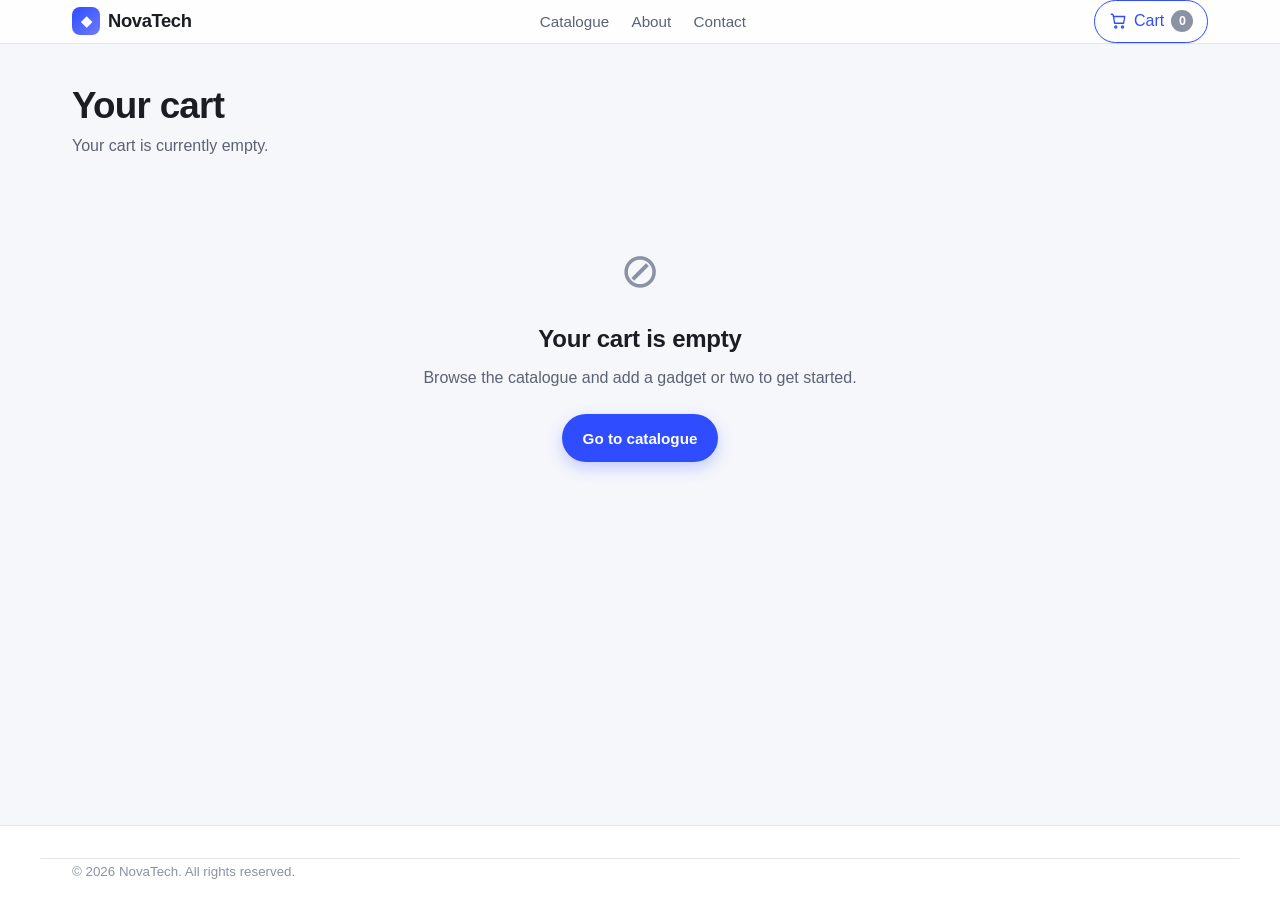
==== cart.html @ 15fd9c62 "Build NovaTech gadgets shop (catalogue + cart) Add the catalogue and cart pages with vanilla HTML/CS" ====
<!DOCTYPE html>
<html lang="en">
  <head>
    <meta charset="UTF-8" />
    <meta name="viewport" content="width=device-width, initial-scale=1.0" />
    <title>Cart — NovaTech</title>
    <link rel="stylesheet" href="css/styles.css" />
  </head>
  <body>
    <header class="site-header">
      <div class="container header-inner">
        <a class="logo" href="index.html" aria-label="NovaTech home">
          <span class="logo-mark" aria-hidden="true">◆</span>
          <span class="logo-text">NovaTech</span>
        </a>
        <nav class="primary-nav" aria-label="Primary">
          <a href="index.html" class="nav-link">Catalogue</a>
          <a href="index.html#about" class="nav-link">About</a>
          <a href="index.html#contact" class="nav-link">Contact</a>
        </nav>
        <a href="cart.html" class="cart-button active" aria-label="Open cart">
          <svg
            class="cart-icon"
            viewBox="0 0 24 24"
            fill="none"
            stroke="currentColor"
            stroke-width="1.8"
            stroke-linecap="round"
            stroke-linejoin="round"
            aria-hidden="true"
          >
            <path d="M6 6h15l-1.5 9h-12z" />
            <circle cx="9" cy="20" r="1.4" />
            <circle cx="18" cy="20" r="1.4" />
            <path d="M3 3h2l1 3" />
          </svg>
          <span class="cart-label">Cart</span>
          <span class="cart-count" id="cart-count" aria-live="polite">0</span>
        </a>
      </div>
    </header>

    <main class="cart-page">
      <div class="container">
        <div class="page-head">
          <h1 class="page-title">Your cart</h1>
          <p class="page-sub" id="cart-summary-line">Loading…</p>
        </div>

        <div class="cart-layout" id="cart-layout">
          <section class="cart-items" id="cart-items" aria-label="Cart items">
            <!-- Filled by cart.js -->
          </section>

          <aside class="cart-summary" aria-label="Order summary">
            <h2 class="summary-title">Order summary</h2>
            <dl class="summary-list">
              <div class="summary-row">
                <dt>Items</dt>
                <dd id="summary-items">0</dd>
              </div>
              <div class="summary-row">
                <dt>Subtotal</dt>
                <dd id="summary-subtotal">$0.00</dd>
              </div>
              <div class="summary-row">
                <dt>Shipping</dt>
                <dd id="summary-shipping">$0.00</dd>
              </div>
              <div class="summary-row summary-total">
                <dt>Total</dt>
                <dd id="summary-total">$0.00</dd>
              </div>
            </dl>
            <p class="summary-note" id="shipping-note">
              Add $99 to your order for free shipping.
            </p>
            <button class="button button-primary button-block" id="checkout-btn" type="button">
              Checkout
            </button>
            <button class="button button-ghost button-block" id="clear-btn" type="button">
              Clear cart
            </button>
            <a class="button button-link" href="index.html#catalogue">
              ← Continue shopping
            </a>
          </aside>
        </div>

        <section class="cart-empty" id="cart-empty" hidden>
          <div class="empty-art" aria-hidden="true">⊘</div>
          <h2>Your cart is empty</h2>
          <p>Browse the catalogue and add a gadget or two to get started.</p>
          <a class="button button-primary" href="index.html#catalogue">Go to catalogue</a>
        </section>
      </div>
    </main>

    <footer class="site-footer">
      <div class="container footer-bottom">
        <small>© <span id="year"></span> NovaTech. All rights reserved.</small>
      </div>
    </footer>

    <div class="toast" id="toast" role="status" aria-live="polite"></div>

    <script src="js/data.js"></script>
    <script src="js/cart-store.js"></script>
    <script src="js/header.js"></script>
    <script src="js/cart.js"></script>
  </body>
</html>
---- css/styles.css ----
/* ----------------------------------------------------------
   NovaTech – styles
   Mobile-first stylesheet with three breakpoints:
     • base   : phones        (< 640px)
     • tablet : 640–1023px
     • desktop: 1024px and up
---------------------------------------------------------- */

:root {
  --bg: #f6f7fb;
  --surface: #ffffff;
  --surface-2: #f0f2f7;
  --text: #1a1d23;
  --text-muted: #5b6273;
  --text-soft: #8b92a4;
  --border: #e3e6ee;
  --border-strong: #d4d8e3;
  --accent: #2f4dff;
  --accent-strong: #1f3ad9;
  --accent-soft: #eaeefe;
  --positive: #1f9d55;
  --danger: #c8385a;
  --shadow-sm: 0 1px 2px rgba(20, 24, 35, 0.04),
    0 1px 1px rgba(20, 24, 35, 0.04);
  --shadow-md: 0 6px 16px rgba(20, 24, 35, 0.06),
    0 2px 4px rgba(20, 24, 35, 0.04);
  --shadow-lg: 0 18px 40px rgba(20, 24, 35, 0.1),
    0 4px 8px rgba(20, 24, 35, 0.04);
  --radius-sm: 8px;
  --radius-md: 14px;
  --radius-lg: 20px;
  --radius-pill: 999px;
  --container: 1200px;
  --transition: 180ms cubic-bezier(0.4, 0, 0.2, 1);
}

* {
  box-sizing: border-box;
}

[hidden] {
  display: none !important;
}

html {
  -webkit-text-size-adjust: 100%;
}

body {
  margin: 0;
  font-family: -apple-system, BlinkMacSystemFont, 'Segoe UI', Roboto, Inter,
    'Helvetica Neue', Arial, sans-serif;
  font-size: 16px;
  line-height: 1.55;
  color: var(--text);
  background: var(--bg);
  -webkit-font-smoothing: antialiased;
  -moz-osx-font-smoothing: grayscale;
  min-height: 100vh;
  display: flex;
  flex-direction: column;
}

main {
  flex: 1 0 auto;
}

img {
  max-width: 100%;
  display: block;
}

a {
  color: inherit;
  text-decoration: none;
}

h1,
h2,
h3,
h4 {
  margin: 0;
  font-weight: 600;
  letter-spacing: -0.01em;
  line-height: 1.2;
}

p {
  margin: 0;
}

button {
  font: inherit;
}

.container {
  max-width: var(--container);
  margin: 0 auto;
  padding: 0 1rem;
}

/* ===== Header ===== */
.site-header {
  position: sticky;
  top: 0;
  z-index: 20;
  background: rgba(255, 255, 255, 0.85);
  backdrop-filter: saturate(150%) blur(10px);
  -webkit-backdrop-filter: saturate(150%) blur(10px);
  border-bottom: 1px solid var(--border);
}

.header-inner {
  display: flex;
  align-items: center;
  justify-content: space-between;
  gap: 1rem;
  padding: 0.85rem 1rem;
}

.logo {
  display: inline-flex;
  align-items: center;
  gap: 0.5rem;
  font-weight: 700;
  letter-spacing: -0.02em;
  font-size: 1.15rem;
}

.logo-mark {
  display: inline-grid;
  place-items: center;
  width: 28px;
  height: 28px;
  border-radius: 8px;
  background: linear-gradient(135deg, var(--accent), #6e7bff);
  color: #fff;
  font-size: 0.9rem;
}

.primary-nav {
  display: none;
  gap: 1.4rem;
}

.nav-link {
  color: var(--text-muted);
  font-weight: 500;
  font-size: 0.95rem;
  transition: color var(--transition);
}

.nav-link:hover,
.nav-link.active {
  color: var(--text);
}

.cart-button {
  display: inline-flex;
  align-items: center;
  gap: 0.45rem;
  padding: 0.5rem 0.85rem;
  border-radius: var(--radius-pill);
  background: var(--surface);
  border: 1px solid var(--border);
  box-shadow: var(--shadow-sm);
  color: var(--text);
  font-weight: 500;
  transition: transform var(--transition), border-color var(--transition);
}

.cart-button:hover {
  border-color: var(--border-strong);
  transform: translateY(-1px);
}

.cart-button.active {
  border-color: var(--accent);
  color: var(--accent);
}

.cart-icon {
  width: 18px;
  height: 18px;
}

.cart-label {
  display: none;
}

.cart-count {
  display: inline-grid;
  place-items: center;
  min-width: 22px;
  height: 22px;
  padding: 0 6px;
  border-radius: var(--radius-pill);
  background: var(--accent);
  color: #fff;
  font-size: 0.78rem;
  font-weight: 600;
  line-height: 1;
  transition: background var(--transition);
}

.cart-count[data-empty='true'] {
  background: var(--text-soft);
}

/* ===== Hero ===== */
.hero {
  padding: 3rem 0 2rem;
  background: radial-gradient(
      1200px 400px at 80% -20%,
      rgba(47, 77, 255, 0.12),
      transparent 60%
    ),
    radial-gradient(
      900px 360px at 0% 100%,
      rgba(110, 123, 255, 0.08),
      transparent 60%
    );
}

.hero-inner {
  max-width: 760px;
}

.eyebrow {
  display: inline-block;
  padding: 0.3rem 0.75rem;
  border-radius: var(--radius-pill);
  background: var(--accent-soft);
  color: var(--accent-strong);
  font-size: 0.8rem;
  font-weight: 600;
  letter-spacing: 0.02em;
  margin-bottom: 1rem;
}

.hero-title {
  font-size: clamp(2rem, 5vw + 1rem, 3.4rem);
  letter-spacing: -0.02em;
  margin-bottom: 1rem;
}

.accent {
  background: linear-gradient(135deg, var(--accent), #6e7bff);
  -webkit-background-clip: text;
  background-clip: text;
  color: transparent;
}

.hero-text {
  color: var(--text-muted);
  font-size: 1.05rem;
  margin-bottom: 1.5rem;
}

.hero-actions {
  display: flex;
  gap: 0.75rem;
  flex-wrap: wrap;
}

/* ===== Buttons ===== */
.button {
  --bg: var(--accent);
  --fg: #fff;
  display: inline-flex;
  align-items: center;
  justify-content: center;
  gap: 0.4rem;
  padding: 0.7rem 1.2rem;
  border-radius: var(--radius-pill);
  border: 1px solid transparent;
  background: var(--bg);
  color: var(--fg);
  font-weight: 600;
  font-size: 0.95rem;
  cursor: pointer;
  transition: transform var(--transition), background var(--transition),
    border-color var(--transition), box-shadow var(--transition),
    color var(--transition);
}

.button:focus-visible {
  outline: 2px solid var(--accent);
  outline-offset: 3px;
}

.button:hover {
  transform: translateY(-1px);
}

.button:disabled {
  opacity: 0.7;
  cursor: not-allowed;
  transform: none;
}

.button-primary {
  --bg: var(--accent);
  --fg: #fff;
  box-shadow: 0 6px 16px rgba(47, 77, 255, 0.25);
}

.button-primary:hover {
  background: var(--accent-strong);
}

.button-ghost {
  --bg: transparent;
  --fg: var(--text);
  border-color: var(--border-strong);
}

.button-ghost:hover {
  background: var(--surface);
}

.button-link {
  --bg: transparent;
  --fg: var(--accent-strong);
  padding: 0.4rem 0;
  border-radius: 0;
  font-weight: 500;
}

.button-link:hover {
  background: transparent;
  color: var(--accent);
  transform: none;
}

.button-block {
  width: 100%;
}

/* ===== Section heads ===== */
.catalogue {
  padding: 3rem 0 4rem;
}

.section-head {
  margin-bottom: 1.75rem;
  display: flex;
  flex-direction: column;
  gap: 0.35rem;
}

.section-title {
  font-size: clamp(1.6rem, 3vw, 2.1rem);
}

.section-sub {
  color: var(--text-muted);
}

/* ===== Product grid ===== */
.product-grid {
  display: grid;
  grid-template-columns: 1fr;
  gap: 1.25rem;
}

.product-card {
  display: flex;
  flex-direction: column;
  background: var(--surface);
  border: 1px solid var(--border);
  border-radius: var(--radius-lg);
  overflow: hidden;
  box-shadow: var(--shadow-sm);
  transition: transform var(--transition), box-shadow var(--transition),
    border-color var(--transition);
}

.product-card:hover {
  transform: translateY(-2px);
  border-color: var(--border-strong);
  box-shadow: var(--shadow-md);
}

.product-media {
  position: relative;
  aspect-ratio: 4 / 3;
  background: var(--surface-2);
  overflow: hidden;
}

.product-image {
  width: 100%;
  height: 100%;
  object-fit: cover;
  transition: transform 400ms ease;
}

.product-card:hover .product-image {
  transform: scale(1.04);
}

.product-badge {
  position: absolute;
  top: 0.85rem;
  left: 0.85rem;
  padding: 0.25rem 0.6rem;
  border-radius: var(--radius-pill);
  background: var(--text);
  color: #fff;
  font-size: 0.72rem;
  font-weight: 600;
  letter-spacing: 0.02em;
  text-transform: uppercase;
}

.product-body {
  padding: 1.1rem 1.1rem 1.2rem;
  display: flex;
  flex-direction: column;
  gap: 0.7rem;
  flex: 1;
}

.product-name {
  font-size: 1.05rem;
}

.product-desc {
  color: var(--text-muted);
  font-size: 0.92rem;
  display: -webkit-box;
  -webkit-line-clamp: 3;
  -webkit-box-orient: vertical;
  overflow: hidden;
}

.product-foot {
  display: flex;
  align-items: center;
  justify-content: space-between;
  gap: 0.75rem;
  margin-top: auto;
}

.product-price {
  font-size: 1.2rem;
  font-weight: 700;
  letter-spacing: -0.01em;
}

/* ===== Quantity control ===== */
.qty-control,
.cart-row-qty {
  display: inline-flex;
  align-items: center;
  background: var(--surface-2);
  border-radius: var(--radius-pill);
  padding: 0.2rem;
  gap: 0.15rem;
}

.qty-btn {
  width: 30px;
  height: 30px;
  border: 0;
  border-radius: var(--radius-pill);
  background: transparent;
  color: var(--text);
  font-size: 1.1rem;
  font-weight: 600;
  cursor: pointer;
  transition: background var(--transition);
}

.qty-btn:hover {
  background: var(--surface);
}

.qty-btn:focus-visible {
  outline: 2px solid var(--accent);
  outline-offset: 1px;
}

.qty-value {
  min-width: 24px;
  text-align: center;
  font-weight: 600;
  font-size: 0.95rem;
}

/* ===== Info band ===== */
.info-band {
  background: var(--surface);
  border-top: 1px solid var(--border);
  border-bottom: 1px solid var(--border);
  padding: 2.25rem 0;
}

.info-grid {
  display: grid;
  grid-template-columns: 1fr;
  gap: 1.5rem;
}

.info-item {
  display: flex;
  flex-direction: column;
  gap: 0.4rem;
}

.info-icon {
  display: inline-grid;
  place-items: center;
  width: 36px;
  height: 36px;
  border-radius: 10px;
  background: var(--accent-soft);
  color: var(--accent-strong);
  font-size: 1.1rem;
  margin-bottom: 0.25rem;
}

.info-item h3 {
  font-size: 1.05rem;
}

.info-item p {
  color: var(--text-muted);
  font-size: 0.95rem;
}

/* ===== Footer ===== */
.site-footer {
  background: var(--surface);
  border-top: 1px solid var(--border);
  margin-top: auto;
  padding: 2rem 0 1rem;
}

.footer-inner {
  display: grid;
  grid-template-columns: 1fr;
  gap: 1.5rem;
  margin-bottom: 1.25rem;
}

.footer-text {
  color: var(--text-muted);
  font-size: 0.92rem;
  margin-top: 0.6rem;
}

.footer-cols {
  display: grid;
  grid-template-columns: 1fr 1fr;
  gap: 1.5rem;
}

.footer-cols h4 {
  font-size: 0.85rem;
  text-transform: uppercase;
  letter-spacing: 0.06em;
  margin-bottom: 0.5rem;
  color: var(--text-soft);
}

.footer-cols a {
  display: block;
  color: var(--text-muted);
  padding: 0.15rem 0;
  font-size: 0.95rem;
  transition: color var(--transition);
}

.footer-cols a:hover {
  color: var(--text);
}

.footer-bottom {
  border-top: 1px solid var(--border);
  padding-top: 1rem;
  color: var(--text-soft);
}

/* ===== Cart page ===== */
.cart-page {
  padding: 2.5rem 0 4rem;
}

.page-head {
  margin-bottom: 1.75rem;
}

.page-title {
  font-size: clamp(1.8rem, 3vw, 2.3rem);
  letter-spacing: -0.02em;
}

.page-sub {
  color: var(--text-muted);
  margin-top: 0.35rem;
}

.cart-layout {
  display: grid;
  grid-template-columns: 1fr;
  gap: 1.5rem;
}

.cart-items {
  display: flex;
  flex-direction: column;
  gap: 1rem;
}

.cart-row {
  display: grid;
  grid-template-columns: 84px 1fr;
  grid-template-areas:
    'media info'
    'qty   price';
  gap: 0.85rem 1rem;
  background: var(--surface);
  border: 1px solid var(--border);
  border-radius: var(--radius-md);
  padding: 0.9rem;
  align-items: center;
}

.cart-row-media {
  grid-area: media;
  display: block;
  width: 84px;
  height: 84px;
  border-radius: 10px;
  overflow: hidden;
  background: var(--surface-2);
}

.cart-row-media img {
  width: 100%;
  height: 100%;
  object-fit: cover;
}

.cart-row-info {
  grid-area: info;
  min-width: 0;
}

.cart-row-name {
  font-size: 1rem;
  margin-bottom: 0.25rem;
}

.cart-row-desc {
  font-size: 0.85rem;
  color: var(--text-muted);
  display: -webkit-box;
  -webkit-line-clamp: 2;
  -webkit-box-orient: vertical;
  overflow: hidden;
  margin-bottom: 0.4rem;
}

.link-btn {
  border: 0;
  background: transparent;
  padding: 0;
  color: var(--danger);
  font-size: 0.85rem;
  font-weight: 500;
  cursor: pointer;
}

.link-btn:hover {
  text-decoration: underline;
}

.cart-row-qty {
  grid-area: qty;
  justify-self: start;
}

.cart-row-price {
  grid-area: price;
  text-align: right;
  justify-self: end;
}

.cart-row-line-total {
  font-weight: 700;
  font-size: 1.1rem;
}

.cart-row-unit {
  color: var(--text-soft);
  font-size: 0.82rem;
}

.cart-summary {
  background: var(--surface);
  border: 1px solid var(--border);
  border-radius: var(--radius-md);
  padding: 1.25rem;
  display: flex;
  flex-direction: column;
  gap: 0.75rem;
  align-self: start;
}

.summary-title {
  font-size: 1.05rem;
  margin-bottom: 0.25rem;
}

.summary-list {
  margin: 0;
  padding: 0;
  display: flex;
  flex-direction: column;
  gap: 0.4rem;
}

.summary-row {
  display: flex;
  justify-content: space-between;
  font-size: 0.95rem;
  color: var(--text-muted);
}

.summary-row dt,
.summary-row dd {
  margin: 0;
}

.summary-row dd {
  color: var(--text);
  font-weight: 500;
}

.summary-total {
  border-top: 1px solid var(--border);
  padding-top: 0.65rem;
  margin-top: 0.4rem;
  font-size: 1.05rem;
}

.summary-total dt,
.summary-total dd {
  font-weight: 700;
  color: var(--text);
}

.summary-note {
  font-size: 0.85rem;
  color: var(--text-muted);
  background: var(--surface-2);
  padding: 0.5rem 0.7rem;
  border-radius: 8px;
}

.summary-note[data-tone='positive'] {
  background: rgba(31, 157, 85, 0.1);
  color: var(--positive);
}

/* Empty cart state */
.cart-empty {
  text-align: center;
  padding: 3rem 1rem;
  display: flex;
  flex-direction: column;
  align-items: center;
  gap: 0.75rem;
}

.empty-art {
  font-size: 3rem;
  color: var(--text-soft);
  margin-bottom: 0.25rem;
}

.cart-empty h2 {
  font-size: 1.5rem;
}

.cart-empty p {
  color: var(--text-muted);
  margin-bottom: 0.75rem;
}

/* ===== Toast ===== */
.toast {
  position: fixed;
  left: 50%;
  bottom: 24px;
  transform: translate(-50%, 20px);
  background: #1a1d23;
  color: #fff;
  padding: 0.7rem 1.1rem;
  border-radius: var(--radius-pill);
  font-size: 0.9rem;
  font-weight: 500;
  box-shadow: var(--shadow-lg);
  opacity: 0;
  pointer-events: none;
  transition: transform var(--transition), opacity var(--transition);
  z-index: 50;
}

.toast[data-visible='true'] {
  opacity: 1;
  transform: translate(-50%, 0);
}

/* =========================================================
   Tablet — 640px and up
========================================================= */
@media (min-width: 640px) {
  .container {
    padding: 0 1.5rem;
  }

  .hero {
    padding: 4rem 0 3rem;
  }

  .cart-label {
    display: inline;
  }

  .product-grid {
    grid-template-columns: repeat(2, 1fr);
    gap: 1.5rem;
  }

  .info-grid {
    grid-template-columns: repeat(3, 1fr);
  }

  .footer-inner {
    grid-template-columns: 1fr 1fr;
  }

  .cart-row {
    grid-template-columns: 110px 1fr auto auto;
    grid-template-areas: 'media info qty price';
    gap: 1rem 1.25rem;
    padding: 1rem 1.1rem;
  }

  .cart-row-media {
    width: 110px;
    height: 110px;
  }
}

/* =========================================================
   Desktop — 1024px and up
========================================================= */
@media (min-width: 1024px) {
  .container {
    padding: 0 2rem;
  }

  .primary-nav {
    display: inline-flex;
  }

  .product-grid {
    grid-template-columns: repeat(4, 1fr);
    gap: 1.75rem;
  }

  .cart-layout {
    grid-template-columns: minmax(0, 1fr) 340px;
    gap: 2rem;
  }

  .footer-inner {
    grid-template-columns: 2fr 1fr 1fr;
  }
}

/* Reduce motion */
@media (prefers-reduced-motion: reduce) {
  *,
  *::before,
  *::after {
    transition: none !important;
    animation: none !important;
  }
}
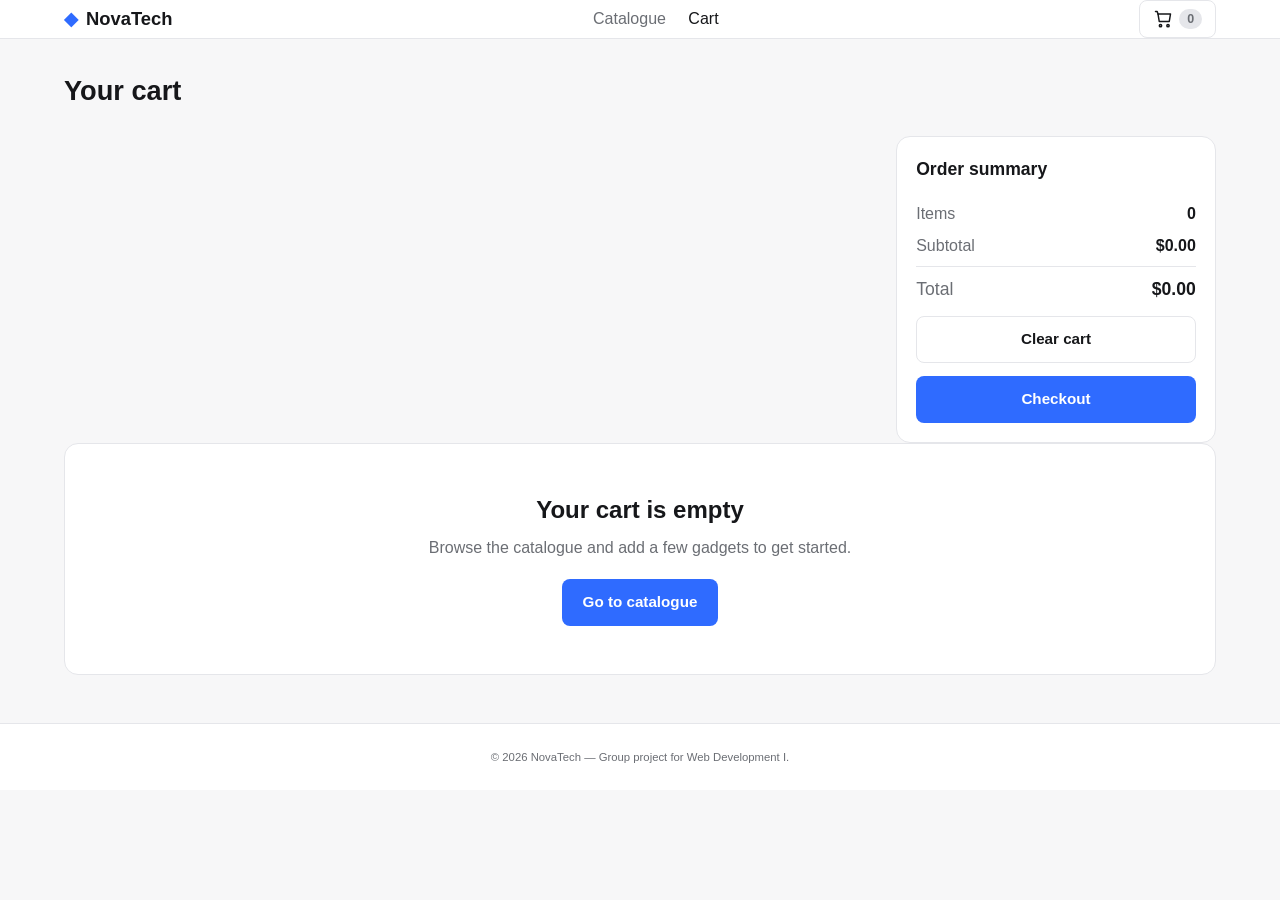
==== commit e76b2e1a: "Add slim version of NovaTech gadgets shop Co-Authored-By: Devin AI <158243242+devin-ai-integration[b" ====
--- a/cart.html
+++ b/cart.html
@@ -9,50 +9,34 @@
   <body>
     <header class="site-header">
       <div class="container header-inner">
-        <a class="logo" href="index.html" aria-label="NovaTech home">
-          <span class="logo-mark" aria-hidden="true">◆</span>
+        <a class="logo" href="index.html">
+          <span class="logo-mark">◆</span>
           <span class="logo-text">NovaTech</span>
         </a>
-        <nav class="primary-nav" aria-label="Primary">
+        <nav class="primary-nav">
           <a href="index.html" class="nav-link">Catalogue</a>
-          <a href="index.html#about" class="nav-link">About</a>
-          <a href="index.html#contact" class="nav-link">Contact</a>
+          <a href="cart.html" class="nav-link active">Cart</a>
         </nav>
         <a href="cart.html" class="cart-button active" aria-label="Open cart">
-          <svg
-            class="cart-icon"
-            viewBox="0 0 24 24"
-            fill="none"
-            stroke="currentColor"
-            stroke-width="1.8"
-            stroke-linecap="round"
-            stroke-linejoin="round"
-            aria-hidden="true"
-          >
+          <svg class="cart-icon" viewBox="0 0 24 24" fill="none" stroke="currentColor" stroke-width="1.8" stroke-linecap="round" stroke-linejoin="round">
             <path d="M6 6h15l-1.5 9h-12z" />
             <circle cx="9" cy="20" r="1.4" />
             <circle cx="18" cy="20" r="1.4" />
             <path d="M3 3h2l1 3" />
           </svg>
-          <span class="cart-label">Cart</span>
-          <span class="cart-count" id="cart-count" aria-live="polite">0</span>
+          <span class="cart-count" id="cart-count">0</span>
         </a>
       </div>
     </header>
 
     <main class="cart-page">
       <div class="container">
-        <div class="page-head">
-          <h1 class="page-title">Your cart</h1>
-          <p class="page-sub" id="cart-summary-line">Loading…</p>
-        </div>
+        <h1 class="page-title">Your cart</h1>
 
         <div class="cart-layout" id="cart-layout">
-          <section class="cart-items" id="cart-items" aria-label="Cart items">
-            <!-- Filled by cart.js -->
-          </section>
+          <section class="cart-items" id="cart-items"></section>
 
-          <aside class="cart-summary" aria-label="Order summary">
+          <aside class="cart-summary">
             <h2 class="summary-title">Order summary</h2>
             <dl class="summary-list">
               <div class="summary-row">
@@ -63,46 +47,29 @@
                 <dt>Subtotal</dt>
                 <dd id="summary-subtotal">$0.00</dd>
               </div>
-              <div class="summary-row">
-                <dt>Shipping</dt>
-                <dd id="summary-shipping">$0.00</dd>
-              </div>
               <div class="summary-row summary-total">
                 <dt>Total</dt>
                 <dd id="summary-total">$0.00</dd>
               </div>
             </dl>
-            <p class="summary-note" id="shipping-note">
-              Add $99 to your order for free shipping.
-            </p>
-            <button class="button button-primary button-block" id="checkout-btn" type="button">
-              Checkout
-            </button>
-            <button class="button button-ghost button-block" id="clear-btn" type="button">
-              Clear cart
-            </button>
-            <a class="button button-link" href="index.html#catalogue">
-              ← Continue shopping
-            </a>
+            <button type="button" id="clear-btn" class="button button-ghost button-block">Clear cart</button>
+            <button type="button" class="button button-primary button-block">Checkout</button>
           </aside>
         </div>
 
-        <section class="cart-empty" id="cart-empty" hidden>
-          <div class="empty-art" aria-hidden="true">⊘</div>
+        <div class="cart-empty" id="cart-empty" hidden>
           <h2>Your cart is empty</h2>
-          <p>Browse the catalogue and add a gadget or two to get started.</p>
-          <a class="button button-primary" href="index.html#catalogue">Go to catalogue</a>
-        </section>
+          <p>Browse the catalogue and add a few gadgets to get started.</p>
+          <a href="index.html" class="button button-primary">Go to catalogue</a>
+        </div>
       </div>
     </main>
 
     <footer class="site-footer">
-      <div class="container footer-bottom">
-        <small>© <span id="year"></span> NovaTech. All rights reserved.</small>
+      <div class="container">
+        <small>© <span id="year"></span> NovaTech — Group project for Web Development I.</small>
       </div>
     </footer>
-
-    <div class="toast" id="toast" role="status" aria-live="polite"></div>
 
     <script src="js/data.js"></script>
     <script src="js/cart-store.js"></script>
--- a/css/styles.css
+++ b/css/styles.css
@@ -1,68 +1,34 @@
-/* ----------------------------------------------------------
-   NovaTech – styles
-   Mobile-first stylesheet with three breakpoints:
-     • base   : phones        (< 640px)
-     • tablet : 640–1023px
-     • desktop: 1024px and up
----------------------------------------------------------- */
-
+/* ===== Variables & reset ===== */
 :root {
-  --bg: #f6f7fb;
+  --bg: #f7f7f8;
   --surface: #ffffff;
-  --surface-2: #f0f2f7;
-  --text: #1a1d23;
-  --text-muted: #5b6273;
-  --text-soft: #8b92a4;
-  --border: #e3e6ee;
-  --border-strong: #d4d8e3;
-  --accent: #2f4dff;
-  --accent-strong: #1f3ad9;
-  --accent-soft: #eaeefe;
-  --positive: #1f9d55;
-  --danger: #c8385a;
-  --shadow-sm: 0 1px 2px rgba(20, 24, 35, 0.04),
-    0 1px 1px rgba(20, 24, 35, 0.04);
-  --shadow-md: 0 6px 16px rgba(20, 24, 35, 0.06),
-    0 2px 4px rgba(20, 24, 35, 0.04);
-  --shadow-lg: 0 18px 40px rgba(20, 24, 35, 0.1),
-    0 4px 8px rgba(20, 24, 35, 0.04);
+  --text: #16171a;
+  --muted: #6b6e74;
+  --border: #e5e6ea;
+  --accent: #2f6bff;
+  --accent-dark: #1f54d8;
+  --shadow: 0 6px 18px rgba(20, 22, 28, 0.06);
   --radius-sm: 8px;
   --radius-md: 14px;
   --radius-lg: 20px;
-  --radius-pill: 999px;
-  --container: 1200px;
-  --transition: 180ms cubic-bezier(0.4, 0, 0.2, 1);
 }
 
 * {
   box-sizing: border-box;
 }
 
-[hidden] {
-  display: none !important;
-}
-
 html {
   -webkit-text-size-adjust: 100%;
+  overflow-x: hidden;
 }
 
 body {
   margin: 0;
-  font-family: -apple-system, BlinkMacSystemFont, 'Segoe UI', Roboto, Inter,
-    'Helvetica Neue', Arial, sans-serif;
-  font-size: 16px;
-  line-height: 1.55;
+  overflow-x: hidden;
+  font-family: -apple-system, BlinkMacSystemFont, 'Segoe UI', Roboto, sans-serif;
+  background: var(--bg);
   color: var(--text);
-  background: var(--bg);
-  -webkit-font-smoothing: antialiased;
-  -moz-osx-font-smoothing: grayscale;
-  min-height: 100vh;
-  display: flex;
-  flex-direction: column;
-}
-
-main {
-  flex: 1 0 auto;
+  line-height: 1.5;
 }
 
 img {
@@ -75,39 +41,73 @@
   text-decoration: none;
 }
 
-h1,
-h2,
-h3,
-h4 {
-  margin: 0;
-  font-weight: 600;
-  letter-spacing: -0.01em;
-  line-height: 1.2;
-}
-
-p {
-  margin: 0;
-}
-
 button {
   font: inherit;
+  cursor: pointer;
 }
 
 .container {
-  max-width: var(--container);
+  max-width: 1200px;
   margin: 0 auto;
   padding: 0 1rem;
 }
 
+/* ===== Buttons ===== */
+.button {
+  display: inline-flex;
+  align-items: center;
+  justify-content: center;
+  padding: 0.7rem 1.2rem;
+  border-radius: var(--radius-sm);
+  font-weight: 600;
+  font-size: 0.95rem;
+  border: 1px solid transparent;
+  transition: background 0.15s, color 0.15s, border 0.15s;
+}
+
+.button-primary {
+  background: var(--accent);
+  color: #fff;
+}
+.button-primary:hover {
+  background: var(--accent-dark);
+}
+.button-primary:disabled {
+  background: #93acff;
+  cursor: default;
+}
+
+.button-ghost {
+  background: transparent;
+  color: var(--text);
+  border-color: var(--border);
+}
+.button-ghost:hover {
+  border-color: var(--text);
+}
+
+.button-block {
+  width: 100%;
+}
+
+.link-btn {
+  background: none;
+  border: none;
+  padding: 0;
+  color: var(--accent);
+  font-size: 0.85rem;
+}
+.link-btn:hover {
+  text-decoration: underline;
+}
+
 /* ===== Header ===== */
 .site-header {
+  background: var(--surface);
+  border-bottom: 1px solid var(--border);
   position: sticky;
   top: 0;
-  z-index: 20;
-  background: rgba(255, 255, 255, 0.85);
-  backdrop-filter: saturate(150%) blur(10px);
-  -webkit-backdrop-filter: saturate(150%) blur(10px);
-  border-bottom: 1px solid var(--border);
+  z-index: 10;
 }
 
 .header-inner {
@@ -115,491 +115,248 @@
   align-items: center;
   justify-content: space-between;
   gap: 1rem;
-  padding: 0.85rem 1rem;
+  padding: 0.9rem 1rem;
 }
 
 .logo {
-  display: inline-flex;
+  display: flex;
   align-items: center;
   gap: 0.5rem;
   font-weight: 700;
-  letter-spacing: -0.02em;
   font-size: 1.15rem;
 }
-
 .logo-mark {
-  display: inline-grid;
-  place-items: center;
-  width: 28px;
-  height: 28px;
-  border-radius: 8px;
-  background: linear-gradient(135deg, var(--accent), #6e7bff);
-  color: #fff;
-  font-size: 0.9rem;
+  color: var(--accent);
 }
 
 .primary-nav {
   display: none;
   gap: 1.4rem;
 }
-
 .nav-link {
-  color: var(--text-muted);
+  color: var(--muted);
   font-weight: 500;
-  font-size: 0.95rem;
-  transition: color var(--transition);
-}
-
+}
 .nav-link:hover,
 .nav-link.active {
   color: var(--text);
 }
 
 .cart-button {
-  display: inline-flex;
-  align-items: center;
-  gap: 0.45rem;
-  padding: 0.5rem 0.85rem;
-  border-radius: var(--radius-pill);
-  background: var(--surface);
-  border: 1px solid var(--border);
-  box-shadow: var(--shadow-sm);
-  color: var(--text);
+  display: flex;
+  align-items: center;
+  gap: 0.4rem;
+  padding: 0.5rem 0.8rem;
+  border: 1px solid var(--border);
+  border-radius: var(--radius-sm);
+  background: var(--surface);
   font-weight: 500;
-  transition: transform var(--transition), border-color var(--transition);
-}
-
-.cart-button:hover {
-  border-color: var(--border-strong);
-  transform: translateY(-1px);
-}
-
-.cart-button.active {
-  border-color: var(--accent);
-  color: var(--accent);
-}
-
+}
 .cart-icon {
-  width: 18px;
-  height: 18px;
-}
-
-.cart-label {
-  display: none;
-}
-
+  width: 20px;
+  height: 20px;
+}
 .cart-count {
-  display: inline-grid;
-  place-items: center;
-  min-width: 22px;
-  height: 22px;
-  padding: 0 6px;
-  border-radius: var(--radius-pill);
   background: var(--accent);
   color: #fff;
+  border-radius: 999px;
+  padding: 0.05rem 0.5rem;
   font-size: 0.78rem;
-  font-weight: 600;
-  line-height: 1;
-  transition: background var(--transition);
-}
-
+  font-weight: 700;
+}
 .cart-count[data-empty='true'] {
-  background: var(--text-soft);
+  background: var(--border);
+  color: var(--muted);
 }
 
 /* ===== Hero ===== */
 .hero {
   padding: 3rem 0 2rem;
-  background: radial-gradient(
-      1200px 400px at 80% -20%,
-      rgba(47, 77, 255, 0.12),
-      transparent 60%
-    ),
-    radial-gradient(
-      900px 360px at 0% 100%,
-      rgba(110, 123, 255, 0.08),
-      transparent 60%
-    );
-}
-
+  background: linear-gradient(180deg, #fff 0%, var(--bg) 100%);
+}
 .hero-inner {
-  max-width: 760px;
-}
-
-.eyebrow {
-  display: inline-block;
-  padding: 0.3rem 0.75rem;
-  border-radius: var(--radius-pill);
-  background: var(--accent-soft);
-  color: var(--accent-strong);
-  font-size: 0.8rem;
-  font-weight: 600;
-  letter-spacing: 0.02em;
-  margin-bottom: 1rem;
-}
-
+  text-align: center;
+}
 .hero-title {
-  font-size: clamp(2rem, 5vw + 1rem, 3.4rem);
+  font-size: 1.9rem;
+  font-weight: 700;
   letter-spacing: -0.02em;
-  margin-bottom: 1rem;
-}
-
+  margin: 0 0 0.6rem;
+}
 .accent {
-  background: linear-gradient(135deg, var(--accent), #6e7bff);
-  -webkit-background-clip: text;
-  background-clip: text;
-  color: transparent;
-}
-
+  color: var(--accent);
+}
 .hero-text {
-  color: var(--text-muted);
-  font-size: 1.05rem;
-  margin-bottom: 1.5rem;
-}
-
-.hero-actions {
-  display: flex;
-  gap: 0.75rem;
-  flex-wrap: wrap;
-}
-
-/* ===== Buttons ===== */
-.button {
-  --bg: var(--accent);
-  --fg: #fff;
-  display: inline-flex;
-  align-items: center;
-  justify-content: center;
-  gap: 0.4rem;
-  padding: 0.7rem 1.2rem;
-  border-radius: var(--radius-pill);
-  border: 1px solid transparent;
-  background: var(--bg);
-  color: var(--fg);
-  font-weight: 600;
-  font-size: 0.95rem;
-  cursor: pointer;
-  transition: transform var(--transition), background var(--transition),
-    border-color var(--transition), box-shadow var(--transition),
-    color var(--transition);
-}
-
-.button:focus-visible {
-  outline: 2px solid var(--accent);
-  outline-offset: 3px;
-}
-
-.button:hover {
-  transform: translateY(-1px);
-}
-
-.button:disabled {
-  opacity: 0.7;
-  cursor: not-allowed;
-  transform: none;
-}
-
-.button-primary {
-  --bg: var(--accent);
-  --fg: #fff;
-  box-shadow: 0 6px 16px rgba(47, 77, 255, 0.25);
-}
-
-.button-primary:hover {
-  background: var(--accent-strong);
-}
-
-.button-ghost {
-  --bg: transparent;
-  --fg: var(--text);
-  border-color: var(--border-strong);
-}
-
-.button-ghost:hover {
-  background: var(--surface);
-}
-
-.button-link {
-  --bg: transparent;
-  --fg: var(--accent-strong);
-  padding: 0.4rem 0;
-  border-radius: 0;
-  font-weight: 500;
-}
-
-.button-link:hover {
-  background: transparent;
-  color: var(--accent);
-  transform: none;
-}
-
-.button-block {
-  width: 100%;
-}
-
-/* ===== Section heads ===== */
+  color: var(--muted);
+  max-width: 480px;
+  margin: 0 auto 1.4rem;
+}
+
+/* ===== Section ===== */
 .catalogue {
-  padding: 3rem 0 4rem;
-}
-
-.section-head {
-  margin-bottom: 1.75rem;
-  display: flex;
-  flex-direction: column;
-  gap: 0.35rem;
-}
-
+  padding: 2rem 0 3rem;
+}
 .section-title {
-  font-size: clamp(1.6rem, 3vw, 2.1rem);
-}
-
-.section-sub {
-  color: var(--text-muted);
+  font-size: 1.5rem;
+  font-weight: 700;
+  letter-spacing: -0.01em;
+  margin: 0 0 1.2rem;
 }
 
 /* ===== Product grid ===== */
 .product-grid {
   display: grid;
-  grid-template-columns: 1fr;
-  gap: 1.25rem;
+  grid-template-columns: repeat(2, minmax(0, 1fr));
+  gap: 1rem;
 }
 
 .product-card {
-  display: flex;
-  flex-direction: column;
-  background: var(--surface);
-  border: 1px solid var(--border);
-  border-radius: var(--radius-lg);
+  background: var(--surface);
+  border: 1px solid var(--border);
+  border-radius: var(--radius-md);
   overflow: hidden;
-  box-shadow: var(--shadow-sm);
-  transition: transform var(--transition), box-shadow var(--transition),
-    border-color var(--transition);
-}
-
+  display: flex;
+  flex-direction: column;
+  transition: transform 0.15s, box-shadow 0.15s;
+}
 .product-card:hover {
   transform: translateY(-2px);
-  border-color: var(--border-strong);
-  box-shadow: var(--shadow-md);
+  box-shadow: var(--shadow);
 }
 
 .product-media {
-  position: relative;
-  aspect-ratio: 4 / 3;
-  background: var(--surface-2);
+  display: block;
+  aspect-ratio: 1 / 1;
+  background: #f0f1f3;
   overflow: hidden;
 }
-
 .product-image {
   width: 100%;
   height: 100%;
   object-fit: cover;
-  transition: transform 400ms ease;
-}
-
+  transition: transform 0.3s;
+}
 .product-card:hover .product-image {
-  transform: scale(1.04);
-}
-
-.product-badge {
-  position: absolute;
-  top: 0.85rem;
-  left: 0.85rem;
-  padding: 0.25rem 0.6rem;
-  border-radius: var(--radius-pill);
-  background: var(--text);
-  color: #fff;
-  font-size: 0.72rem;
+  transform: scale(1.03);
+}
+
+.product-body {
+  padding: 0.85rem;
+  display: flex;
+  flex-direction: column;
+  gap: 0.55rem;
+  flex: 1;
+}
+.product-name {
+  font-size: 0.98rem;
   font-weight: 600;
-  letter-spacing: 0.02em;
-  text-transform: uppercase;
-}
-
-.product-body {
-  padding: 1.1rem 1.1rem 1.2rem;
-  display: flex;
-  flex-direction: column;
-  gap: 0.7rem;
-  flex: 1;
-}
-
-.product-name {
-  font-size: 1.05rem;
-}
-
+  margin: 0;
+  line-height: 1.3;
+}
+.product-name a:hover {
+  color: var(--accent);
+}
 .product-desc {
-  color: var(--text-muted);
-  font-size: 0.92rem;
+  font-size: 0.82rem;
+  color: var(--muted);
+  margin: 0;
   display: -webkit-box;
-  -webkit-line-clamp: 3;
+  -webkit-line-clamp: 2;
   -webkit-box-orient: vertical;
   overflow: hidden;
 }
-
+.product-colors {
+  display: flex;
+  gap: 0.3rem;
+}
 .product-foot {
   display: flex;
   align-items: center;
   justify-content: space-between;
-  gap: 0.75rem;
+  gap: 0.5rem;
   margin-top: auto;
-}
-
+  flex-wrap: wrap;
+}
 .product-price {
-  font-size: 1.2rem;
-  font-weight: 700;
-  letter-spacing: -0.01em;
-}
-
-/* ===== Quantity control ===== */
-.qty-control,
-.cart-row-qty {
+  font-size: 1.1rem;
+  font-weight: 700;
+  white-space: nowrap;
+}
+
+.product-actions {
+  display: flex;
+  flex-direction: column;
+  gap: 0.4rem;
+  margin-top: 0.4rem;
+}
+
+/* Quantity control */
+.qty-control {
   display: inline-flex;
   align-items: center;
-  background: var(--surface-2);
-  border-radius: var(--radius-pill);
-  padding: 0.2rem;
-  gap: 0.15rem;
-}
-
+  border: 1px solid var(--border);
+  border-radius: 999px;
+  padding: 0.15rem;
+}
 .qty-btn {
-  width: 30px;
-  height: 30px;
-  border: 0;
-  border-radius: var(--radius-pill);
+  width: 26px;
+  height: 26px;
+  border-radius: 999px;
+  border: none;
   background: transparent;
-  color: var(--text);
-  font-size: 1.1rem;
-  font-weight: 600;
-  cursor: pointer;
-  transition: background var(--transition);
-}
-
+  font-size: 0.95rem;
+  font-weight: 700;
+  display: grid;
+  place-items: center;
+}
 .qty-btn:hover {
-  background: var(--surface);
-}
-
-.qty-btn:focus-visible {
-  outline: 2px solid var(--accent);
-  outline-offset: 1px;
-}
-
+  background: var(--bg);
+}
 .qty-value {
-  min-width: 24px;
+  min-width: 18px;
   text-align: center;
   font-weight: 600;
-  font-size: 0.95rem;
-}
-
-/* ===== Info band ===== */
-.info-band {
-  background: var(--surface);
-  border-top: 1px solid var(--border);
-  border-bottom: 1px solid var(--border);
-  padding: 2.25rem 0;
-}
-
-.info-grid {
-  display: grid;
-  grid-template-columns: 1fr;
-  gap: 1.5rem;
-}
-
-.info-item {
-  display: flex;
-  flex-direction: column;
-  gap: 0.4rem;
-}
-
-.info-icon {
-  display: inline-grid;
-  place-items: center;
-  width: 36px;
-  height: 36px;
-  border-radius: 10px;
-  background: var(--accent-soft);
-  color: var(--accent-strong);
-  font-size: 1.1rem;
-  margin-bottom: 0.25rem;
-}
-
-.info-item h3 {
-  font-size: 1.05rem;
-}
-
-.info-item p {
-  color: var(--text-muted);
-  font-size: 0.95rem;
-}
-
-/* ===== Footer ===== */
-.site-footer {
-  background: var(--surface);
-  border-top: 1px solid var(--border);
-  margin-top: auto;
-  padding: 2rem 0 1rem;
-}
-
-.footer-inner {
-  display: grid;
-  grid-template-columns: 1fr;
-  gap: 1.5rem;
-  margin-bottom: 1.25rem;
-}
-
-.footer-text {
-  color: var(--text-muted);
-  font-size: 0.92rem;
-  margin-top: 0.6rem;
-}
-
-.footer-cols {
-  display: grid;
-  grid-template-columns: 1fr 1fr;
-  gap: 1.5rem;
-}
-
-.footer-cols h4 {
-  font-size: 0.85rem;
-  text-transform: uppercase;
-  letter-spacing: 0.06em;
-  margin-bottom: 0.5rem;
-  color: var(--text-soft);
-}
-
-.footer-cols a {
-  display: block;
-  color: var(--text-muted);
-  padding: 0.15rem 0;
-  font-size: 0.95rem;
-  transition: color var(--transition);
-}
-
-.footer-cols a:hover {
-  color: var(--text);
-}
-
-.footer-bottom {
-  border-top: 1px solid var(--border);
-  padding-top: 1rem;
-  color: var(--text-soft);
+  font-size: 0.9rem;
+}
+
+/* Swatches */
+.swatch {
+  display: inline-block;
+  background: var(--swatch-color, #ddd);
+  border: 1px solid rgba(0, 0, 0, 0.15);
+  border-radius: 999px;
+}
+.swatch--xs {
+  width: 14px;
+  height: 14px;
+}
+.swatch--inline {
+  width: 12px;
+  height: 12px;
+  vertical-align: middle;
+}
+.swatch--lg {
+  width: 32px;
+  height: 32px;
+  cursor: pointer;
+  transition: transform 0.15s;
+}
+.swatch--lg:hover {
+  transform: scale(1.1);
+}
+.swatch--lg.is-active {
+  outline: 2px solid var(--accent);
+  outline-offset: 2px;
 }
 
 /* ===== Cart page ===== */
 .cart-page {
-  padding: 2.5rem 0 4rem;
-}
-
-.page-head {
-  margin-bottom: 1.75rem;
-}
-
+  padding: 2rem 0 3rem;
+}
 .page-title {
-  font-size: clamp(1.8rem, 3vw, 2.3rem);
-  letter-spacing: -0.02em;
-}
-
-.page-sub {
-  color: var(--text-muted);
-  margin-top: 0.35rem;
+  font-size: 1.7rem;
+  font-weight: 700;
+  margin: 0 0 1.5rem;
 }
 
 .cart-layout {
@@ -611,285 +368,293 @@
 .cart-items {
   display: flex;
   flex-direction: column;
-  gap: 1rem;
+  gap: 0.8rem;
 }
 
 .cart-row {
-  display: grid;
-  grid-template-columns: 84px 1fr;
-  grid-template-areas:
-    'media info'
-    'qty   price';
-  gap: 0.85rem 1rem;
   background: var(--surface);
   border: 1px solid var(--border);
   border-radius: var(--radius-md);
   padding: 0.9rem;
-  align-items: center;
-}
-
+  display: grid;
+  grid-template-columns: 80px 1fr;
+  gap: 0.8rem;
+  align-items: center;
+}
 .cart-row-media {
-  grid-area: media;
-  display: block;
-  width: 84px;
-  height: 84px;
-  border-radius: 10px;
+  width: 80px;
+  height: 80px;
+  border-radius: var(--radius-sm);
   overflow: hidden;
-  background: var(--surface-2);
-}
-
+  background: #f0f1f3;
+}
 .cart-row-media img {
   width: 100%;
   height: 100%;
   object-fit: cover;
 }
-
 .cart-row-info {
-  grid-area: info;
   min-width: 0;
 }
-
 .cart-row-name {
-  font-size: 1rem;
-  margin-bottom: 0.25rem;
-}
-
-.cart-row-desc {
-  font-size: 0.85rem;
-  color: var(--text-muted);
-  display: -webkit-box;
-  -webkit-line-clamp: 2;
-  -webkit-box-orient: vertical;
-  overflow: hidden;
-  margin-bottom: 0.4rem;
-}
-
-.link-btn {
-  border: 0;
-  background: transparent;
-  padding: 0;
-  color: var(--danger);
-  font-size: 0.85rem;
-  font-weight: 500;
-  cursor: pointer;
-}
-
-.link-btn:hover {
-  text-decoration: underline;
-}
-
+  margin: 0 0 0.3rem;
+  font-size: 0.95rem;
+  font-weight: 600;
+}
+.cart-row-color {
+  display: flex;
+  align-items: center;
+  gap: 0.4rem;
+  font-size: 0.8rem;
+  color: var(--muted);
+  margin-bottom: 0.3rem;
+}
 .cart-row-qty {
-  grid-area: qty;
-  justify-self: start;
-}
-
+  grid-column: 1 / -1;
+  display: inline-flex;
+  align-items: center;
+  border: 1px solid var(--border);
+  border-radius: 999px;
+  padding: 0.15rem;
+  width: fit-content;
+}
 .cart-row-price {
-  grid-area: price;
-  text-align: right;
-  justify-self: end;
-}
-
+  grid-column: 1 / -1;
+  display: flex;
+  justify-content: space-between;
+  align-items: baseline;
+  border-top: 1px solid var(--border);
+  padding-top: 0.6rem;
+}
 .cart-row-line-total {
-  font-weight: 700;
   font-size: 1.1rem;
-}
-
+  font-weight: 700;
+}
 .cart-row-unit {
-  color: var(--text-soft);
-  font-size: 0.82rem;
-}
-
+  font-size: 0.78rem;
+  color: var(--muted);
+}
+
+/* Cart summary */
 .cart-summary {
   background: var(--surface);
   border: 1px solid var(--border);
   border-radius: var(--radius-md);
-  padding: 1.25rem;
-  display: flex;
-  flex-direction: column;
-  gap: 0.75rem;
+  padding: 1.2rem;
+  display: flex;
+  flex-direction: column;
+  gap: 0.8rem;
   align-self: start;
 }
-
 .summary-title {
-  font-size: 1.05rem;
-  margin-bottom: 0.25rem;
-}
-
+  font-size: 1.1rem;
+  font-weight: 700;
+  margin: 0 0 0.4rem;
+}
 .summary-list {
   margin: 0;
-  padding: 0;
-  display: flex;
-  flex-direction: column;
-  gap: 0.4rem;
-}
-
+  display: flex;
+  flex-direction: column;
+  gap: 0.5rem;
+}
 .summary-row {
   display: flex;
   justify-content: space-between;
-  font-size: 0.95rem;
-  color: var(--text-muted);
-}
-
-.summary-row dt,
+}
+.summary-row dt {
+  color: var(--muted);
+}
 .summary-row dd {
   margin: 0;
-}
-
-.summary-row dd {
-  color: var(--text);
-  font-weight: 500;
-}
-
+  font-weight: 600;
+}
 .summary-total {
   border-top: 1px solid var(--border);
-  padding-top: 0.65rem;
-  margin-top: 0.4rem;
-  font-size: 1.05rem;
-}
-
-.summary-total dt,
-.summary-total dd {
-  font-weight: 700;
-  color: var(--text);
-}
-
-.summary-note {
-  font-size: 0.85rem;
-  color: var(--text-muted);
-  background: var(--surface-2);
-  padding: 0.5rem 0.7rem;
-  border-radius: 8px;
-}
-
-.summary-note[data-tone='positive'] {
-  background: rgba(31, 157, 85, 0.1);
-  color: var(--positive);
-}
-
-/* Empty cart state */
+  padding-top: 0.6rem;
+  font-size: 1.1rem;
+}
+
 .cart-empty {
   text-align: center;
   padding: 3rem 1rem;
-  display: flex;
-  flex-direction: column;
-  align-items: center;
-  gap: 0.75rem;
-}
-
-.empty-art {
-  font-size: 3rem;
-  color: var(--text-soft);
-  margin-bottom: 0.25rem;
-}
-
+  background: var(--surface);
+  border: 1px solid var(--border);
+  border-radius: var(--radius-md);
+}
 .cart-empty h2 {
+  margin: 0 0 0.5rem;
+}
+.cart-empty p {
+  color: var(--muted);
+  margin: 0 0 1.2rem;
+}
+
+/* ===== Product detail page ===== */
+.product-detail {
+  padding: 2rem 0 3rem;
+}
+.back-link {
+  display: inline-block;
+  color: var(--muted);
+  margin-bottom: 1rem;
+  font-size: 0.9rem;
+}
+.back-link:hover {
+  color: var(--text);
+}
+
+.product-layout {
+  display: grid;
+  grid-template-columns: 1fr;
+  gap: 1.5rem;
+}
+
+.product-gallery {
+  background: var(--surface);
+  border: 1px solid var(--border);
+  border-radius: var(--radius-md);
+  overflow: hidden;
+  aspect-ratio: 1 / 1;
+}
+.product-gallery-image {
+  width: 100%;
+  height: 100%;
+  object-fit: cover;
+}
+
+.product-summary {
+  display: flex;
+  flex-direction: column;
+  gap: 1rem;
+}
+.product-title {
   font-size: 1.5rem;
-}
-
-.cart-empty p {
-  color: var(--text-muted);
-  margin-bottom: 0.75rem;
-}
-
-/* ===== Toast ===== */
-.toast {
-  position: fixed;
-  left: 50%;
-  bottom: 24px;
-  transform: translate(-50%, 20px);
-  background: #1a1d23;
-  color: #fff;
-  padding: 0.7rem 1.1rem;
-  border-radius: var(--radius-pill);
+  font-weight: 700;
+  margin: 0;
+}
+.product-tagline {
+  color: var(--muted);
+  margin: 0;
+}
+.product-price-lg {
+  font-size: 1.7rem;
+  font-weight: 700;
+}
+
+.product-color-section {
+  display: flex;
+  flex-direction: column;
+  gap: 0.6rem;
+}
+.product-color-head {
   font-size: 0.9rem;
+}
+.product-color-label {
+  color: var(--muted);
+}
+.product-color-name {
+  font-weight: 600;
+}
+.product-swatches {
+  display: flex;
+  gap: 0.6rem;
+}
+
+.product-buy-row {
+  display: flex;
+  gap: 0.8rem;
+  align-items: center;
+}
+
+.specs-heading {
+  font-size: 1.1rem;
+  font-weight: 700;
+  margin: 1rem 0 0.4rem;
+  border-top: 1px solid var(--border);
+  padding-top: 1rem;
+}
+.spec-list {
+  display: grid;
+  grid-template-columns: 1fr 1fr;
+  gap: 0.5rem 1rem;
+  margin: 0;
+  font-size: 0.9rem;
+}
+.spec-list dt {
+  color: var(--muted);
+}
+.spec-list dd {
+  margin: 0;
   font-weight: 500;
-  box-shadow: var(--shadow-lg);
-  opacity: 0;
-  pointer-events: none;
-  transition: transform var(--transition), opacity var(--transition);
-  z-index: 50;
-}
-
-.toast[data-visible='true'] {
-  opacity: 1;
-  transform: translate(-50%, 0);
-}
-
-/* =========================================================
-   Tablet — 640px and up
-========================================================= */
+}
+
+.empty-state {
+  text-align: center;
+  padding: 3rem 1rem;
+}
+
+/* ===== Footer ===== */
+.site-footer {
+  border-top: 1px solid var(--border);
+  background: var(--surface);
+  padding: 1.4rem 0;
+  text-align: center;
+  color: var(--muted);
+  font-size: 0.85rem;
+}
+
+/* ===== Tablet (≥640px) ===== */
 @media (min-width: 640px) {
   .container {
     padding: 0 1.5rem;
   }
-
+  .hero-title {
+    font-size: 2.4rem;
+  }
+  .product-grid {
+    grid-template-columns: repeat(3, minmax(0, 1fr));
+  }
+  .product-actions {
+    flex-direction: row;
+  }
+  .cart-row {
+    grid-template-columns: 100px 1fr auto auto;
+  }
+  .cart-row-media {
+    width: 100px;
+    height: 100px;
+  }
+  .cart-row-qty {
+    grid-column: auto;
+  }
+  .cart-row-price {
+    grid-column: auto;
+    border-top: none;
+    padding-top: 0;
+    flex-direction: column;
+    align-items: flex-end;
+    gap: 0.2rem;
+  }
+  .product-layout {
+    grid-template-columns: 1fr 1fr;
+  }
+  .primary-nav {
+    display: flex;
+  }
+}
+
+/* ===== Desktop (≥1024px) ===== */
+@media (min-width: 1024px) {
   .hero {
-    padding: 4rem 0 3rem;
-  }
-
-  .cart-label {
-    display: inline;
-  }
-
+    padding: 5rem 0 3rem;
+  }
+  .hero-title {
+    font-size: 3rem;
+  }
   .product-grid {
-    grid-template-columns: repeat(2, 1fr);
-    gap: 1.5rem;
-  }
-
-  .info-grid {
-    grid-template-columns: repeat(3, 1fr);
-  }
-
-  .footer-inner {
-    grid-template-columns: 1fr 1fr;
-  }
-
-  .cart-row {
-    grid-template-columns: 110px 1fr auto auto;
-    grid-template-areas: 'media info qty price';
-    gap: 1rem 1.25rem;
-    padding: 1rem 1.1rem;
-  }
-
-  .cart-row-media {
-    width: 110px;
-    height: 110px;
-  }
-}
-
-/* =========================================================
-   Desktop — 1024px and up
-========================================================= */
-@media (min-width: 1024px) {
-  .container {
-    padding: 0 2rem;
-  }
-
-  .primary-nav {
-    display: inline-flex;
-  }
-
-  .product-grid {
-    grid-template-columns: repeat(4, 1fr);
-    gap: 1.75rem;
-  }
-
+    grid-template-columns: repeat(4, minmax(0, 1fr));
+  }
   .cart-layout {
-    grid-template-columns: minmax(0, 1fr) 340px;
-    gap: 2rem;
-  }
-
-  .footer-inner {
-    grid-template-columns: 2fr 1fr 1fr;
-  }
-}
-
-/* Reduce motion */
-@media (prefers-reduced-motion: reduce) {
-  *,
-  *::before,
-  *::after {
-    transition: none !important;
-    animation: none !important;
-  }
-}
+    grid-template-columns: minmax(0, 1fr) 320px;
+  }
+}
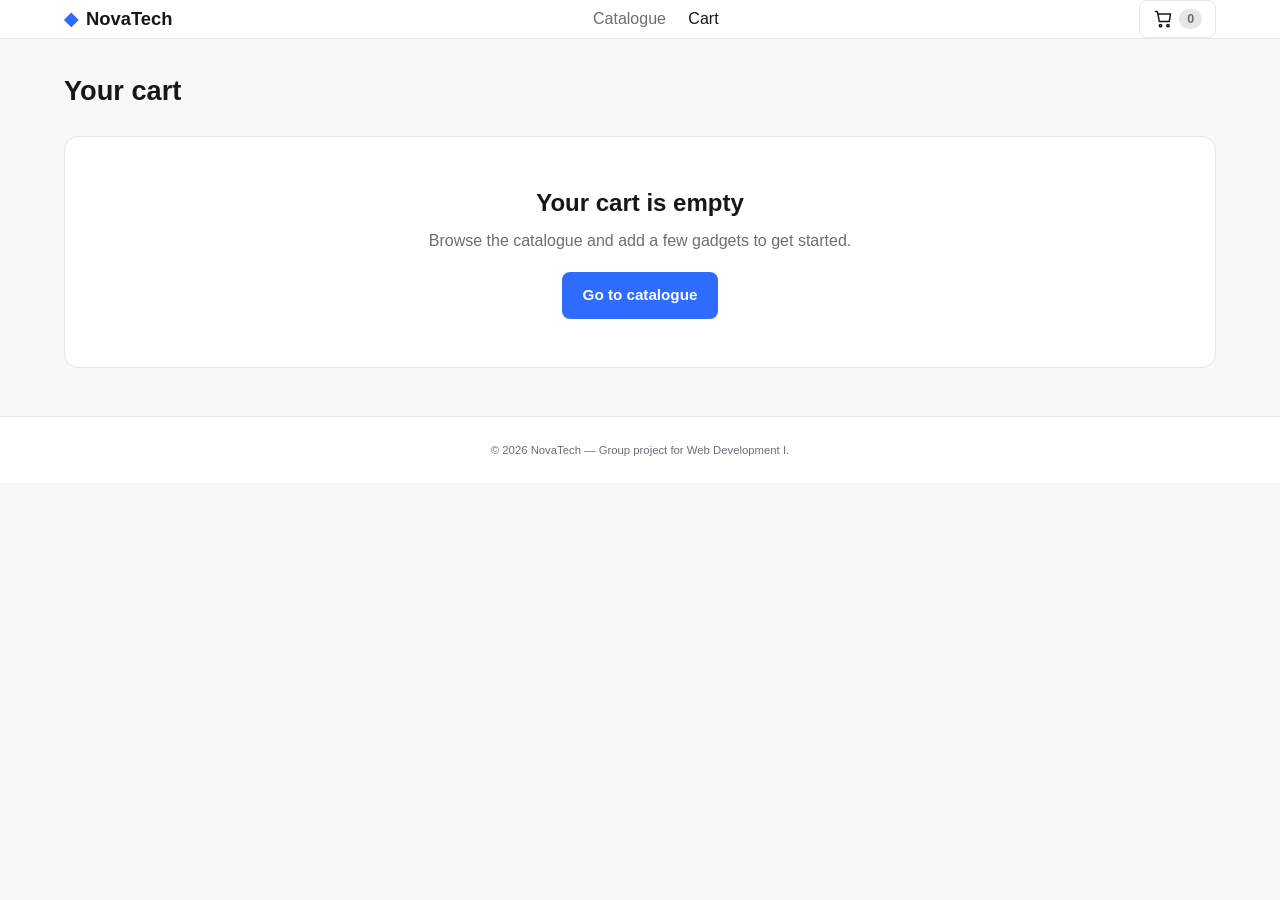
==== commit d8d3ba2a: "Fix Checkout handler, reset summary on clear, and hide layouts properly - Add click handler for Chec" ====
--- a/cart.html
+++ b/cart.html
@@ -1,3 +1,8 @@
+<!--
+  cart.html — страница корзины.
+  Список строк (#cart-items) и сводку (#summary-*) рисует js/cart.js.
+  Блок #cart-empty показывается когда корзина пустая.
+-->
 <!DOCTYPE html>
 <html lang="en">
   <head>
@@ -7,6 +12,7 @@
     <link rel="stylesheet" href="css/styles.css" />
   </head>
   <body>
+    <!-- ========== ШАПКА ========== -->
     <header class="site-header">
       <div class="container header-inner">
         <a class="logo" href="index.html">
@@ -33,9 +39,12 @@
       <div class="container">
         <h1 class="page-title">Your cart</h1>
 
+        <!-- Основной layout: слева список, справа сводка. -->
         <div class="cart-layout" id="cart-layout">
+          <!-- #cart-items пустой в HTML — строки в него вставит cart.js -->
           <section class="cart-items" id="cart-items"></section>
 
+          <!-- Правый блок: количество, subtotal, total + кнопки -->
           <aside class="cart-summary">
             <h2 class="summary-title">Order summary</h2>
             <dl class="summary-list">
@@ -53,10 +62,11 @@
               </div>
             </dl>
             <button type="button" id="clear-btn" class="button button-ghost button-block">Clear cart</button>
-            <button type="button" class="button button-primary button-block">Checkout</button>
+            <button type="button" id="checkout-btn" class="button button-primary button-block">Checkout</button>
           </aside>
         </div>
 
+        <!-- Заглушка для пустой корзины. cart.js переключает hidden. -->
         <div class="cart-empty" id="cart-empty" hidden>
           <h2>Your cart is empty</h2>
           <p>Browse the catalogue and add a few gadgets to get started.</p>
@@ -71,6 +81,7 @@
       </div>
     </footer>
 
+    <!-- В конце cart.js (вместо catalog.js / product.js) -->
     <script src="js/data.js"></script>
     <script src="js/cart-store.js"></script>
     <script src="js/header.js"></script>
--- a/css/styles.css
+++ b/css/styles.css
@@ -1,4 +1,27 @@
-/* ===== Variables & reset ===== */
+/* ==========================================================================
+   styles.css — все стили проекта в одном файле.
+   --------------------------------------------------------------------------
+   Структура (по секциям):
+     1. Переменные и reset       — цвета, скругления, базовые правила
+     2. Кнопки                   — .button, .button-primary, .button-ghost
+     3. Шапка                    — .site-header, .nav-link, .cart-button
+     4. Hero-баннер              — .hero на главной
+     5. Секции                   — .section-title, .page-title
+     6. Сетка товаров            — .product-grid и .product-card
+     7. Страница корзины         — .cart-layout, .cart-row, .cart-summary
+     8. Страница товара          — .product-detail, .swatch, .spec-list
+     9. Футер
+     10. Адаптив                 — @media (min-width: 640px) / (min-width: 1024px)
+
+   Адаптивность (mobile-first):
+     - По умолчанию (телефоны)   — 2 колонки в каталоге, всё компактнее
+     - ≥ 640px (планшеты)        — 3 колонки
+     - ≥ 1024px (десктоп)        — 4 колонки + правая колонка с summary
+   ========================================================================== */
+
+/* ===== 1. Variables & reset =====
+   :root — это <html>. Переменные --foo используем дальше через var(--foo).
+   Если в одном месте поменять цвет --accent — изменится по всему сайту. */
 :root {
   --bg: #f7f7f8;
   --surface: #ffffff;
@@ -17,6 +40,12 @@
   box-sizing: border-box;
 }
 
+/* Атрибут hidden должен скрывать элемент — даже если ниже стоит display: grid/flex.
+   Без этой строки .cart-layout и .product-layout не прячутся при hidden=true. */
+[hidden] {
+  display: none !important;
+}
+
 html {
   -webkit-text-size-adjust: 100%;
   overflow-x: hidden;
@@ -52,7 +81,10 @@
   padding: 0 1rem;
 }
 
-/* ===== Buttons ===== */
+/* ===== 2. Кнопки =====
+   .button-primary — синяя залитая (главные действия: Add to cart, Checkout).
+   .button-ghost   — белая с рамкой (вторичные: View details, Clear cart).
+   .button-block   — растягивается на всю ширину родителя. */
 .button {
   display: inline-flex;
   align-items: center;
@@ -101,7 +133,10 @@
   text-decoration: underline;
 }
 
-/* ===== Header ===== */
+/* ===== 3. Шапка =====
+   .site-header — белая полоска сверху на всех страницах.
+   .cart-count[data-empty='true'] — бейдж становится прозрачным когда 0
+   (это data-атрибут переключает js/header.js). */
 .site-header {
   background: var(--surface);
   border-bottom: 1px solid var(--border);
@@ -169,7 +204,7 @@
   color: var(--muted);
 }
 
-/* ===== Hero ===== */
+/* ===== 4. Hero-баннер ===== (только на главной index.html) */
 .hero {
   padding: 3rem 0 2rem;
   background: linear-gradient(180deg, #fff 0%, var(--bg) 100%);
@@ -192,7 +227,7 @@
   margin: 0 auto 1.4rem;
 }
 
-/* ===== Section ===== */
+/* ===== 5. Секции (заголовки) ===== */
 .catalogue {
   padding: 2rem 0 3rem;
 }
@@ -203,7 +238,9 @@
   margin: 0 0 1.2rem;
 }
 
-/* ===== Product grid ===== */
+/* ===== 6. Сетка товаров (.product-grid + .product-card) =====
+   grid-template-columns: repeat(2, minmax(0, 1fr)) — 2 колонки одинаковой ширины.
+   minmax(0, 1fr) защищает от переполнения когда содержимое шире колонки. */
 .product-grid {
   display: grid;
   grid-template-columns: repeat(2, minmax(0, 1fr));
@@ -349,7 +386,10 @@
   outline-offset: 2px;
 }
 
-/* ===== Cart page ===== */
+/* ===== 7. Страница корзины =====
+   .cart-layout — мобайл: одна колонка (список + summary друг под другом).
+                  десктоп: две колонки (список слева, summary справа).
+   .cart-row    — одна строка с товаром (фото / инфо / qty / цена). */
 .cart-page {
   padding: 2rem 0 3rem;
 }
@@ -489,7 +529,11 @@
   margin: 0 0 1.2rem;
 }
 
-/* ===== Product detail page ===== */
+/* ===== 8. Страница товара (product.html) =====
+   .product-layout — мобайл: фото сверху, инфо снизу.
+                     десктоп: фото слева, инфо справа.
+   .swatch         — кружок цвета. Цвет берётся из CSS переменной --swatch-color
+                     (её устанавливает JS: btn.style.setProperty('--swatch-color', hex)). */
 .product-detail {
   padding: 2rem 0 3rem;
 }
@@ -593,7 +637,7 @@
   padding: 3rem 1rem;
 }
 
-/* ===== Footer ===== */
+/* ===== 9. Футер ===== */
 .site-footer {
   border-top: 1px solid var(--border);
   background: var(--surface);
@@ -603,7 +647,8 @@
   font-size: 0.85rem;
 }
 
-/* ===== Tablet (≥640px) ===== */
+/* ===== 10a. Планшет (ширина ≥ 640px) =====
+   Каталог переключается на 3 колонки, корзина становится двухколоночной. */
 @media (min-width: 640px) {
   .container {
     padding: 0 1.5rem;
@@ -643,7 +688,8 @@
   }
 }
 
-/* ===== Desktop (≥1024px) ===== */
+/* ===== 10b. Десктоп (ширина ≥ 1024px) =====
+   Каталог 4 колонки. Hero и страница товара становятся просторнее. */
 @media (min-width: 1024px) {
   .hero {
     padding: 5rem 0 3rem;
